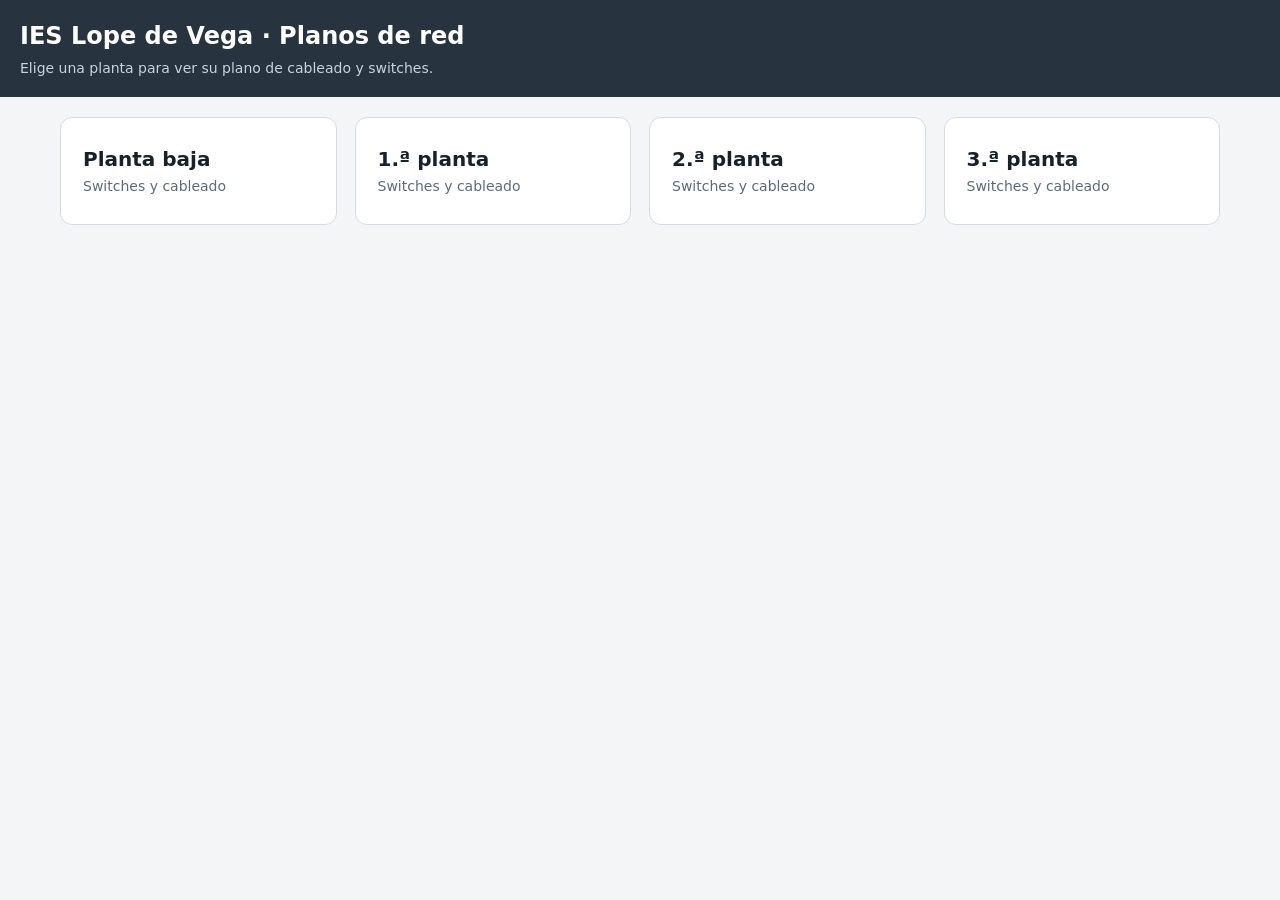
==== index.html @ 021bef86 "Web de planos de red: portada y plantas (móvil y ordenador) Co-Authored-By: Claude Haiku 5.5 <norepl" ====
<!DOCTYPE html>
<html lang="es">
<head>
<meta charset="utf-8">
<meta name="viewport" content="width=device-width, initial-scale=1">
<title>IES Lope de Vega · Planos de red</title>
<link rel="stylesheet" href="style.css">
</head>
<body>
<header>
  <h1>IES Lope de Vega · Planos de red</h1>
  <p>Elige una planta para ver su plano de cableado y switches.</p>
</header>
<main>
  <div class="grid">
    <a class="card" href="planta-baja.html"><h2>Planta baja</h2><span>Switches y cableado</span></a>
    <a class="card" href="primera.html"><h2>1.ª planta</h2><span>Switches y cableado</span></a>
    <a class="card" href="segunda.html"><h2>2.ª planta</h2><span>Switches y cableado</span></a>
    <a class="card" href="tercera.html"><h2>3.ª planta</h2><span>Switches y cableado</span></a>
  </div>
</main>
</body>
</html>
---- style.css ----
:root{--bg:#f3f5f7;--card:#fff;--fg:#17212b;--muted:#5d6b78;--accent:#1f5fd6;--rule:#d5dbe1}
*{box-sizing:border-box}
body{margin:0;background:var(--bg);color:var(--fg);font-family:system-ui,-apple-system,"Segoe UI",Roboto,sans-serif;line-height:1.5}
header{background:#27333f;color:#fff;padding:18px 20px}
header h1{margin:0;font-size:20px;font-weight:600}
header p{margin:4px 0 0;color:#c9d3dc;font-size:14px}
main{padding:20px;max-width:1200px;margin:0 auto}
.grid{display:grid;grid-template-columns:1fr 1fr;gap:14px}
.card{display:block;background:var(--card);border:1px solid var(--rule);border-radius:12px;padding:20px 16px;text-decoration:none;color:var(--fg)}
.card h2{margin:0;font-size:18px}
.card span{color:var(--muted);font-size:14px}
.card:active,.card:hover{border-color:var(--accent)}
.back{display:inline-block;margin-bottom:12px;color:var(--accent);text-decoration:none;font-size:15px}
.plan{background:#fff;border:1px solid var(--rule);border-radius:10px;padding:6px}
.plan img{display:block;width:100%;height:auto}
.actions{margin:14px 0;display:flex;gap:10px;flex-wrap:wrap}
.btn{display:inline-block;padding:10px 14px;border-radius:8px;background:var(--accent);color:#fff;text-decoration:none;font-size:15px}
.btn.alt{background:#fff;color:var(--accent);border:1px solid var(--accent)}
.hint{color:var(--muted);font-size:14px}
@media (min-width:768px){
  .grid{grid-template-columns:repeat(4,1fr);gap:18px}
  .card{padding:26px 22px}
  .card h2{font-size:20px}
  header h1{font-size:24px}
}
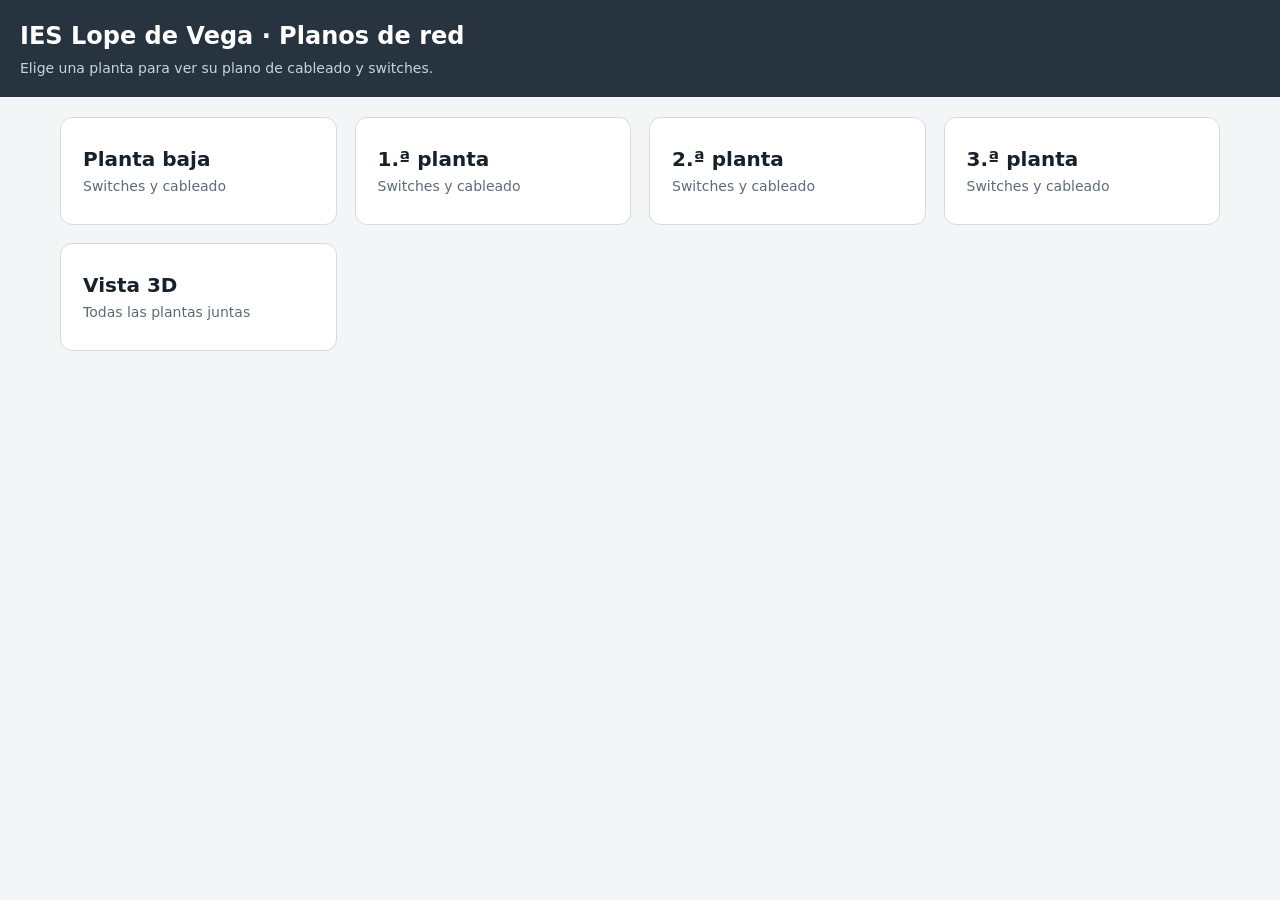
==== commit 59d9e938: "Vista 3D con las cuatro plantas apiladas Co-Authored-By: Claude Haiku 5.5 <noreply@anthropic.com>" ====
--- a/index.html
+++ b/index.html
@@ -17,6 +17,7 @@
     <a class="card" href="primera.html"><h2>1.ª planta</h2><span>Switches y cableado</span></a>
     <a class="card" href="segunda.html"><h2>2.ª planta</h2><span>Switches y cableado</span></a>
     <a class="card" href="tercera.html"><h2>3.ª planta</h2><span>Switches y cableado</span></a>
+    <a class="card" href="3d.html"><h2>Vista 3D</h2><span>Todas las plantas juntas</span></a>
   </div>
 </main>
 </body>
--- a/style.css
+++ b/style.css
@@ -17,6 +17,13 @@
 .btn{display:inline-block;padding:10px 14px;border-radius:8px;background:var(--accent);color:#fff;text-decoration:none;font-size:15px}
 .btn.alt{background:#fff;color:var(--accent);border:1px solid var(--accent)}
 .hint{color:var(--muted);font-size:14px}
+.btn.big{background:#1f5fd6;border:0;font:inherit;cursor:pointer;width:100%;text-align:center;padding:14px}
+.plano-pantalla{position:fixed;inset:0;background:#000;z-index:100;display:flex;align-items:center;justify-content:center;overflow:hidden}
+.plano-pantalla[hidden]{display:none}
+.plano-pantalla img{max-width:100vw;max-height:100vh;width:auto;height:auto;object-fit:contain}
+.plano-pantalla.vertical img{position:absolute;left:50%;top:50%;width:100vh;height:100vw;max-width:none;max-height:none;transform:translate(-50%,-50%) rotate(90deg);object-fit:contain}
+.cerrar{position:absolute;top:12px;right:12px;z-index:101;background:rgba(255,255,255,.9);color:#17212b;border:0;border-radius:8px;padding:10px 14px;font-size:15px;cursor:pointer}
+.girar{color:#5d6b78;font-size:14px;margin:8px 0 0}
 @media (min-width:768px){
   .grid{grid-template-columns:repeat(4,1fr);gap:18px}
   .card{padding:26px 22px}
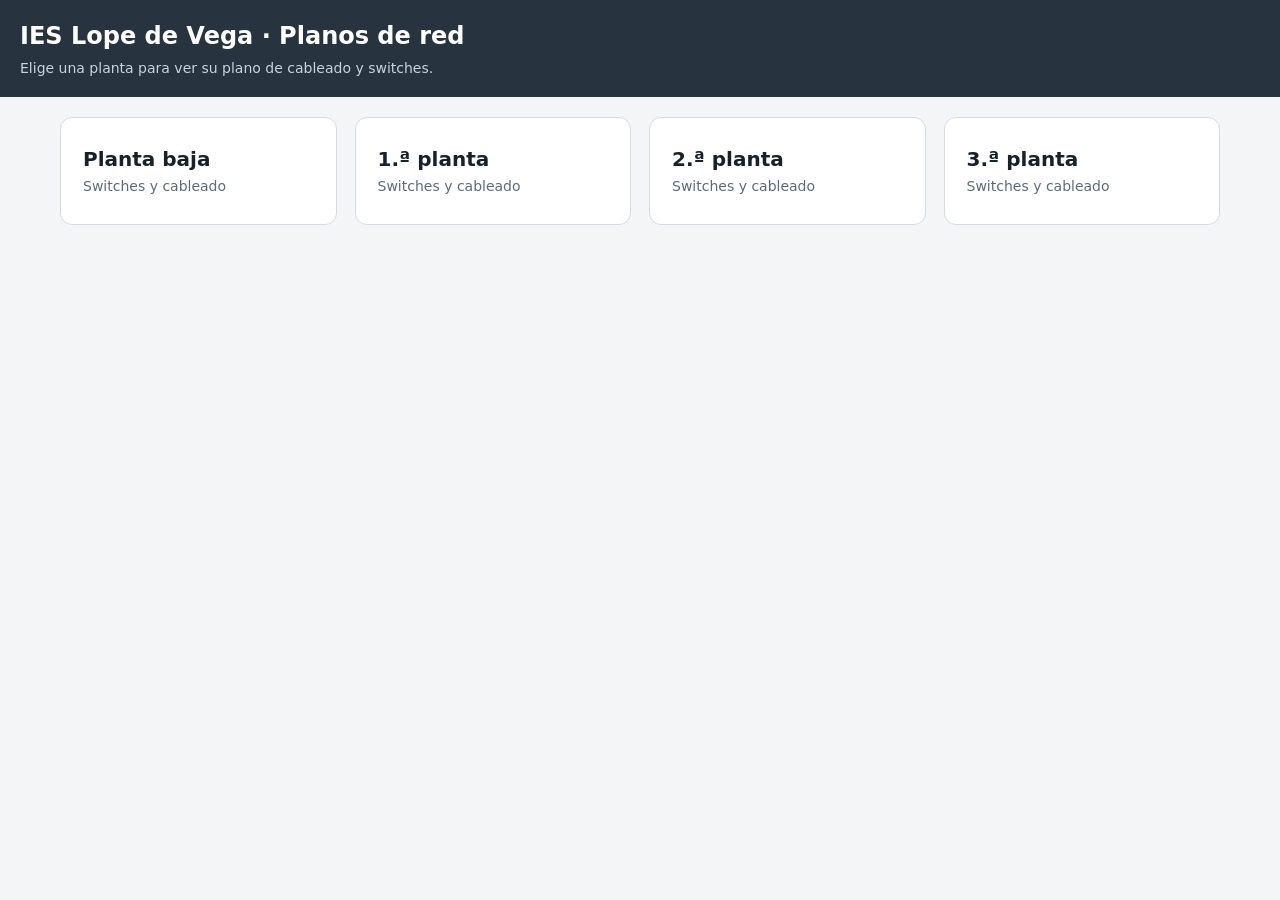
==== commit 391fca80: "Revert "Vista 3D con las cuatro plantas apiladas" This reverts commit 59d9e938829830d660010368ec48d9" ====
--- a/index.html
+++ b/index.html
@@ -17,7 +17,6 @@
     <a class="card" href="primera.html"><h2>1.ª planta</h2><span>Switches y cableado</span></a>
     <a class="card" href="segunda.html"><h2>2.ª planta</h2><span>Switches y cableado</span></a>
     <a class="card" href="tercera.html"><h2>3.ª planta</h2><span>Switches y cableado</span></a>
-    <a class="card" href="3d.html"><h2>Vista 3D</h2><span>Todas las plantas juntas</span></a>
   </div>
 </main>
 </body>
